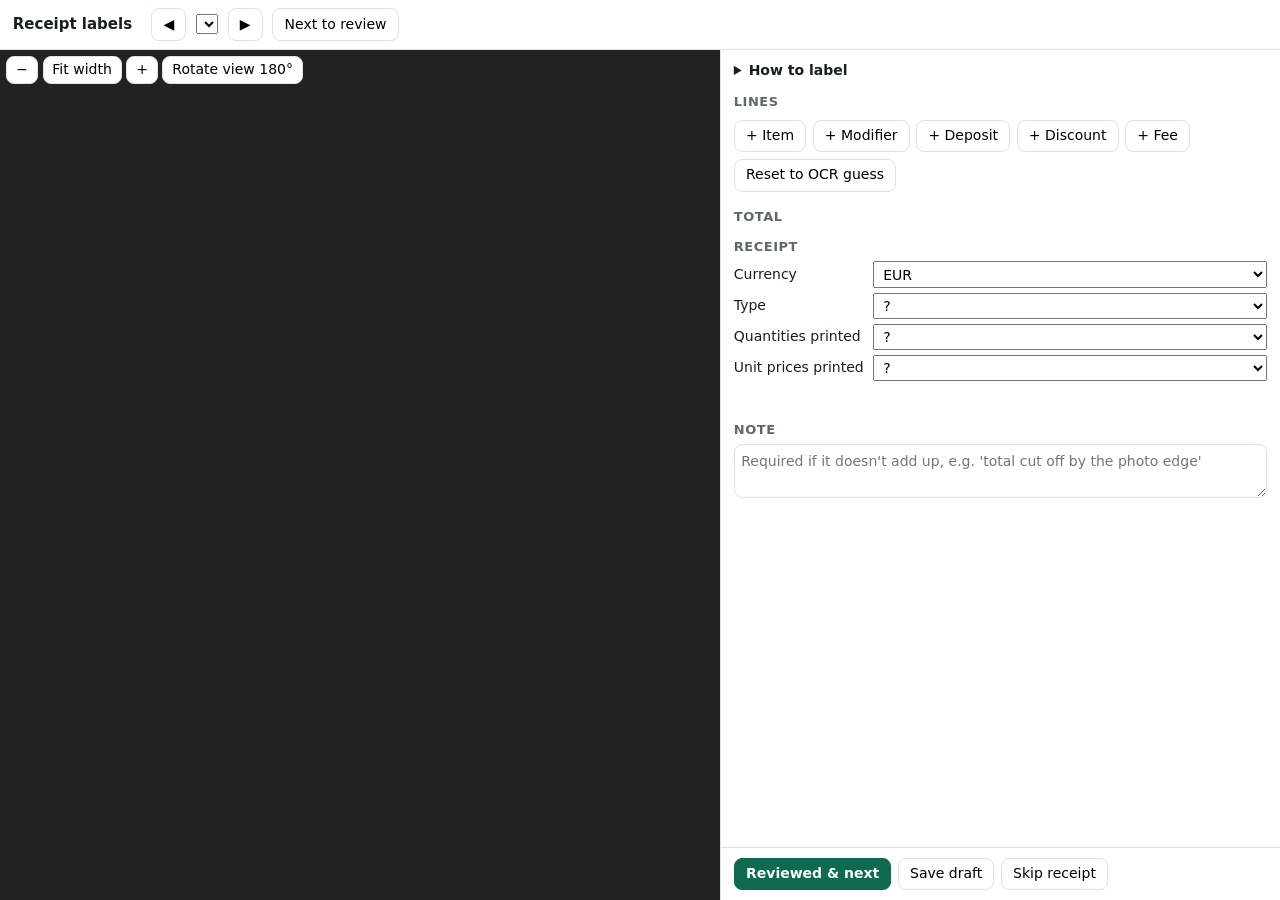
==== bench/label/index.html @ 6b84abd0 "Labelling tool: quantities, unit prices, modifiers and review of agent labels bench/label/ replaces " ====
<!doctype html>
<html lang="en">
<head>
<meta charset="utf-8">
<meta name="viewport" content="width=device-width, initial-scale=1">
<title>Receipt labels</title>
<style>
  :root { --bg: #f4f5f3; --panel: #fff; --text: #17201c; --muted: #5d6a64; --line: #dfe3de; --accent: #0e6b51; --bad: #b4261f; --good: #17683a; --warn: #8a5a00; --warn-bg: #fdf4e2; }
  * { box-sizing: border-box; }
  body { margin: 0; font: 14px/1.4 system-ui, -apple-system, "Segoe UI", sans-serif; color: var(--text); background: var(--bg); height: 100vh; display: flex; flex-direction: column; }
  header { display: flex; align-items: center; gap: .6rem; padding: .5rem .8rem; background: var(--panel); border-bottom: 1px solid var(--line); }
  header h1 { font-size: 15px; margin: 0 .6rem 0 0; }
  select, input, button, textarea { font: inherit; }
  button { border: 1px solid var(--line); background: var(--panel); border-radius: 8px; padding: .35rem .7rem; cursor: pointer; }
  button.primary { background: var(--accent); color: #fff; border-color: var(--accent); font-weight: 600; }
  .progress { color: var(--muted); margin-left: auto; }
  main { flex: 1; display: grid; grid-template-columns: minmax(0, 1fr) 560px; min-height: 0; }
  .photo { position: relative; overflow: auto; background: #222; }
  .zoombar { position: sticky; top: 0; left: 0; z-index: 3; display: flex; gap: .3rem; padding: .4rem; }
  .zoombar button { padding: .2rem .55rem; }
  .stage { position: relative; margin: 0 auto 2rem; user-select: none; transition: transform .2s; }
  .stage.flip { transform: rotate(180deg); }
  .stage img { display: block; width: 100%; }
  .stage svg { position: absolute; inset: 0; width: 100%; height: 100%; }
  svg polygon { fill: transparent; stroke-width: 2; vector-effect: non-scaling-stroke; cursor: pointer; }
  svg polygon.free { stroke: rgb(255 255 255 / .55); stroke-dasharray: 4 3; }
  svg polygon.free:hover { stroke: #fff; fill: rgb(255 255 255 / .12); }
  svg polygon.owned { fill: color-mix(in srgb, var(--c) 18%, transparent); stroke: var(--c); }
  svg polygon.sel { fill: color-mix(in srgb, var(--c) 32%, transparent); stroke: var(--c); stroke-width: 3.5; }
  svg polygon.extra { stroke-dasharray: 2 2; }
  svg rect.drag { fill: rgb(80 140 240 / .2); stroke: #4f8fe8; stroke-width: 2; vector-effect: non-scaling-stroke; }
  aside { display: flex; flex-direction: column; min-height: 0; border-left: 1px solid var(--line); background: var(--panel); }
  .scroll { flex: 1; overflow: auto; padding: .7rem .8rem; }
  details.help { margin-bottom: .6rem; color: var(--muted); }
  details.help summary { cursor: pointer; color: var(--text); font-weight: 600; }
  details.help li { margin: .15rem 0; }
  .entry { padding: .25rem .3rem; border-radius: 8px; border: 1px solid transparent; }
  .entry.sel { border-color: var(--c); background: color-mix(in srgb, var(--c) 8%, transparent); }
  .entry.child { margin-left: 1.6rem; }
  .row1 { display: grid; grid-template-columns: 14px 26px 96px minmax(0, 1fr) 84px 26px 24px; gap: .3rem; align-items: center; }
  .row2 { display: flex; gap: .35rem; align-items: center; margin: .2rem 0 0 2.6rem; color: var(--muted); font-size: 13px; flex-wrap: wrap; }
  .row2 select { max-width: 210px; }
  .chip { width: 12px; height: 12px; border-radius: 3px; background: var(--c); }
  .n { color: var(--muted); font-variant-numeric: tabular-nums; }
  .entry input, .entry select { width: 100%; padding: .25rem .35rem; border: 1px solid var(--line); border-radius: 6px; background: #fff; }
  .entry .row2 input { width: 64px; }
  .entry .row2 input.unit { width: 80px; }
  .entry .row2 select { width: auto; }
  input.num { text-align: right; font-variant-numeric: tabular-nums; }
  input.bad { border-color: var(--bad); }
  .count { color: var(--muted); font-size: 12px; text-align: center; }
  .entry button.del { padding: 0; width: 24px; height: 24px; border: 0; color: var(--muted); }
  .flag { flex-basis: 100%; background: var(--warn-bg); color: var(--warn); border-radius: 6px; padding: .25rem .5rem; display: flex; gap: .5rem; align-items: center; }
  .flag button { margin-left: auto; padding: .1rem .5rem; font-size: 12px; }
  .add { display: flex; gap: .4rem; margin: .5rem 0 1rem; flex-wrap: wrap; }
  h3 { font-size: 13px; margin: .8rem 0 .3rem; color: var(--muted); text-transform: uppercase; letter-spacing: .04em; }
  .meta { display: grid; grid-template-columns: auto 1fr; gap: .3rem .6rem; align-items: center; }
  .meta select { padding: .2rem .3rem; }
  .check { padding: .55rem .7rem; border-radius: 8px; margin: .6rem 0; }
  .check.ok { background: #e5f3e9; color: var(--good); font-weight: 600; }
  .check.off { background: #fdeceb; color: var(--bad); }
  .check ul { margin: .2rem 0 0; padding-left: 1.1rem; }
  .agentnote { background: var(--warn-bg); color: var(--warn); padding: .45rem .6rem; border-radius: 8px; margin-bottom: .6rem; white-space: pre-wrap; }
  textarea { width: 100%; min-height: 3.2em; border: 1px solid var(--line); border-radius: 8px; padding: .4rem; }
  .actions { display: flex; gap: .4rem; padding: .6rem .8rem; border-top: 1px solid var(--line); align-items: center; }
  .actions .msg { margin-left: auto; color: var(--muted); font-size: 13px; }
  kbd { font: 12px ui-monospace, monospace; border: 1px solid var(--line); border-radius: 4px; padding: 0 .25rem; background: #f7f7f5; }
</style>
</head>
<body>
<header>
  <h1>Receipt labels <span id="dsname" style="color:var(--muted);font-weight:400"></span></h1>
  <button id="prev" title="Previous receipt ( [ )">◀</button>
  <select id="pick"></select>
  <button id="next" title="Next receipt ( ] )">▶</button>
  <button id="nextreview">Next to review</button>
  <span class="progress" id="progress"></span>
</header>
<main>
  <section class="photo" id="photo">
    <div class="zoombar"><button id="zout">−</button><button id="zfit">Fit width</button><button id="zin">+</button><button id="rot" title="Turn the photo upside down (view only)">Rotate view 180°</button></div>
    <div class="stage" id="stage"><img id="img" alt="" draggable="false"><svg id="svg"></svg></div>
  </section>
  <aside>
    <div class="scroll">
      <details class="help">
        <summary>How to label</summary>
        <ul>
          <li>One entry per <b>priced line</b>, top to bottom. Select it, then click <i>every</i> OCR line that belongs to it: name, wrapped name, quantity line and price.</li>
          <li><b>item</b>: something bought. <b>modifier</b>: an add-on or change printed for an item ("+ Cheese", "extra shot", "no onion", even at 0,00). <b>deposit</b>: bottle or packaging deposit. <b>discount</b>: a negative line. <b>fee</b>: service, tip or delivery that's part of the total.</li>
          <li>Modifiers and deposits say which item they're <b>for</b>; a discount does too when it's for one item.</li>
          <li><b>Price</b> = the line total as printed. <b>Qty</b> and <b>unit</b> only as printed: leave them empty when the receipt doesn't print them. A printed "1" is a quantity.</li>
          <li><b>Total</b> = the amount to pay as printed. Not the tip on a card slip, not the VAT table.</li>
          <li>OCR missed text? <kbd>Shift</kbd>+drag on the photo draws a box for the selected entry; click a drawn box to remove it.</li>
          <li><kbd>N</kbd> item · <kbd>M</kbd> modifier for the selected item · <kbd>↑</kbd><kbd>↓</kbd> select · <kbd>Del</kbd> delete · <kbd>Ctrl</kbd>+<kbd>S</kbd> reviewed &amp; next · <kbd>[</kbd> <kbd>]</kbd> receipts</li>
        </ul>
      </details>
      <div id="agentnote"></div>
      <h3>Lines</h3>
      <div id="entries"></div>
      <div class="add"><button id="additem">+ Item</button><button id="addmod">+ Modifier</button><button id="adddep">+ Deposit</button><button id="adddisc">+ Discount</button><button id="addfee">+ Fee</button><button id="reset" title="Throw away edits and start from the OCR guess">Reset to OCR guess</button></div>
      <h3>Total</h3>
      <div id="total"></div>
      <h3>Receipt</h3>
      <div class="meta">
        <label for="currency">Currency</label><select id="currency"><option>EUR</option><option>CZK</option><option>GBP</option><option>USD</option><option>HUF</option><option>PLN</option></select>
        <label for="rtype">Type</label><select id="rtype"><option value="">?</option><option>restaurant</option><option>bar</option><option>cafe</option><option>fast_food</option><option>supermarket</option><option>shop</option><option>other</option></select>
        <label for="qfmt">Quantities printed</label><select id="qfmt"><option value="">?</option><option value="none">none</option><option value="prefix">before the name (2x Beer)</option><option value="suffix">after the name (Beer x2)</option><option value="column">in a column</option><option value="line">on their own line (3 ks * 0,79)</option><option value="mixed">mixed</option></select>
        <label for="unitp">Unit prices printed</label><select id="unitp"><option value="">?</option><option value="true">yes</option><option value="false">no</option></select>
      </div>
      <div id="check" class="check"></div>
      <h3>Note</h3>
      <textarea id="note" placeholder="Required if it doesn't add up, e.g. 'total cut off by the photo edge'"></textarea>
    </div>
    <div class="actions">
      <button class="primary" id="save" title="Ctrl+S">Reviewed &amp; next</button>
      <button id="draft" title="Keep the current status">Save draft</button>
      <button id="skip" title="Not usable as a test receipt">Skip receipt</button>
      <span class="msg" id="msg"></span>
    </div>
  </aside>
</main>
<script>
const COLORS = ["#e6194b", "#3cb44b", "#4363d8", "#f58231", "#911eb4", "#00a6a6", "#f032e6", "#9a7d0a", "#008080", "#9a6324", "#800000", "#2f7d32", "#000075", "#d35400"];
const TOTAL_COLOR = "#1565c0";
const KINDS = ["item", "modifier", "deposit", "discount", "fee"];
const BELONG = ["modifier", "deposit", "discount"];
const MARK = { todo: "·", agent: "🤖", reviewed: "✓", skip: "–" };
let index = [], cur = null, pre = null, saved = null, entries = [], total = null, sel = 0, dirty = false, zoom = 1, status = "todo";
const $ = (id) => document.getElementById(id);
const esc = (s) => String(s ?? "").replace(/&/g, "&amp;").replace(/"/g, "&quot;").replace(/</g, "&lt;");

const AMOUNT = /(?<![\d.,])-?\d{1,3}(?:[ .]\d{3})*[.,] ?\d{2}(?![\d])|(?<![\d.,])-?\d+[.,]\d{2}(?![\d])|(?<![\d.,])-?\d{1,3}(?: \d{3})*(?=\s*(?:Kč|Kc|KČ|CZK)\b)/g;
function cents(tok) {
  let t = tok.replace(/\s/g, ""); const neg = t.startsWith("-"); t = t.replace(/^-/, "");
  let v = /[.,]\d{2}$/.test(t) ? parseInt(t.slice(0, -3).replace(/[.,]/g, "") || "0") * 100 + parseInt(t.slice(-2)) : parseInt(t.replace(/[.,]/g, "")) * 100;
  return neg ? -v : v;
}
function parsePrice(s) {
  s = (s || "").trim(); if (!s) return null;
  const m = s.replace(/[€\s−]|Kč|CZK|EUR/g, (c) => c === "−" ? "-" : "").match(/^-?\d+(?:[.,]\d{1,2})?$/); if (!m) return NaN;
  const neg = m[0].startsWith("-"); const t = m[0].replace("-", "");
  const [w, f = ""] = t.split(/[.,]/); const v = parseInt(w) * 100 + parseInt((f + "00").slice(0, 2));
  return neg ? -v : v;
}
function parseQty(s) { s = (s || "").trim(); if (!s) return null; const v = Number(s.replace(",", ".")); return v > 0 ? v : NaN; }
const fmt = (c) => c == null || isNaN(c) ? "" : (c < 0 ? "−" : "") + Math.floor(Math.abs(c) / 100) + "," + String(Math.abs(c) % 100).padStart(2, "0");
const fmtQty = (q) => q == null || isNaN(q) ? "" : String(q).replace(".", ",");
function cleanLabel(text) {
  return text.replace(/\([^)]*\)/g, " ").replace(AMOUNT, " ").replace(/\b(Kč|Kc|CZK|EUR)\b|€/g, " ")
    .replace(/(?<!\w)\d+\s*(?:ks|x|×|pcs)(?!\w)/gi, " ").replace(/(?<!\w)(?:x|×|ks)(?!\w)/gi, " ").replace(/[=*]+/g, " ")
    .replace(/\s+[A-D]\s*$/, " ").replace(/^\s*\d+(?:[.,]\d+)?\s*(?:x|×|ks|\.)?\s+/i, "").replace(/\s+/g, " ").trim().replace(/^[ .:-]+|[ .:-]+$/g, "");
}
const colorOf = (i) => i === "total" ? TOTAL_COLOR : COLORS[i % COLORS.length];
const entryOf = (key) => key === "total" ? total : entries[key];

function owners() {
  const o = {};
  entries.forEach((e, i) => e.lines.forEach((l) => (o[l] = i)));
  total.lines.forEach((l) => (o[l] = "total"));
  return o;
}

async function loadIndex() {
  const data = await (await fetch("/api/index")).json();
  index = data.receipts; $("dsname").textContent = data.dataset;
  $("pick").innerHTML = index.map((r) => `<option value="${r.id}">${MARK[r.status] || "?"} ${r.id}${r.flags ? ` (${r.flags} ⚑)` : ""}</option>`).join("");
  const n = (s) => index.filter((r) => r.status === s).length;
  $("progress").textContent = `${n("reviewed")} reviewed · ${n("agent")} to review · ${n("todo")} unlabelled · ${n("skip")} skipped`;
  if (cur) $("pick").value = cur;
}

function fromPrefill() {
  return { items: pre.items.map((e) => ({ ...e, lines: [...e.lines], extra_quads: [] })), total: { ...pre.total, lines: [...pre.total.lines], extra_quads: [] },
    note: "", currency: pre.lines.some((l) => /K[čc]|CZK/.test(l.text)) ? "CZK" : "EUR", receipt: {}, status: "todo" };
}
const entry = (e, auto) => ({ kind: e.kind || "item", label: e.label || "", price_cents: e.price_cents ?? null, quantity: e.quantity ?? null, unit_cents: e.unit_cents ?? null,
  parent: e.parent ?? null, lines: [...(e.lines || [])], extra_quads: e.extra_quads || [], flag: e.flag || null, autoLabel: auto, autoPrice: auto });

async function open(id) {
  if (dirty && !confirm("Discard unsaved changes on " + cur + "?")) { $("pick").value = cur; return; }
  const data = await (await fetch("/api/receipt/" + id)).json();
  cur = id; pre = data.prefill; saved = data.saved; dirty = false;
  const src = saved || fromPrefill();
  entries = src.items.map((e) => entry(e, !saved));
  total = entry({ ...src.total, kind: "total" }, !saved);
  status = src.status || "todo";
  $("note").value = src.note || ""; $("currency").value = src.currency || "EUR";
  const r = src.receipt || {};
  $("rtype").value = r.type || ""; $("qfmt").value = r.qty_format || ""; $("unitp").value = r.unit_price_printed == null ? "" : String(r.unit_price_printed);
  $("agentnote").innerHTML = src.agent_notes ? `<div class="agentnote"><b>Agent's notes.</b> ${esc(src.agent_notes)}</div>` : "";
  sel = entries.length ? 0 : "total";
  $("pick").value = id;
  $("img").src = "/img/" + id + ".jpg";
  $("stage").classList.remove("flip");
  $("svg").setAttribute("viewBox", `0 0 ${pre.size[0]} ${pre.size[1]}`);
  $("msg").textContent = saved ? `${status}${saved.by ? " by " + saved.by : ""}` : "OCR guess, not saved";
  render(); fit();
}

function parentOptions(e, i) {
  const opts = entries.map((p, j) => p.kind === "item" && j !== i ? `<option value="${j}" ${e.parent === j ? "selected" : ""}>${j + 1}. ${esc(p.label || "?")}</option>` : "").join("");
  return `<option value="">${e.kind === "discount" ? "whole receipt" : "which item?"}</option>${opts}`;
}
function row(e, i) {
  const k = i === "total" ? "total" : i, isTotal = k === "total";
  const kind = isTotal ? `<span style="color:var(--muted)">total</span>` : `<select data-f="kind">${KINDS.map((x) => `<option ${e.kind === x ? "selected" : ""}>${x}</option>`).join("")}</select>`;
  const second = isTotal ? "" : `
      <span>qty</span><input data-f="quantity" class="num ${isNaN(e.quantity) ? "bad" : ""}" value="${fmtQty(e.quantity)}" placeholder="—">
      <span>×</span><input data-f="unit" class="num unit ${isNaN(e.unit_cents) ? "bad" : ""}" value="${fmt(e.unit_cents)}" placeholder="unit">
      ${BELONG.includes(e.kind) ? `<span>for</span><select data-f="parent">${parentOptions(e, i)}</select>` : ""}`;
  const flag = e.flag ? `<div class="flag">⚑ ${esc(e.flag)}<button data-resolve="${k}">Resolved</button></div>` : "";
  return `<div class="entry ${k === sel ? "sel" : ""} ${BELONG.includes(e.kind) && e.parent != null ? "child" : ""}" data-i="${k}" style="--c:${colorOf(k)}">
    <div class="row1"><span class="chip"></span><span class="n">${isTotal ? "T" : i + 1}</span>${kind}
      <input data-f="label" value="${esc(e.label)}" placeholder="${isTotal ? "label, e.g. Celkem" : "name as printed"}">
      <input data-f="price" class="num ${e.price_cents == null || isNaN(e.price_cents) ? "bad" : ""}" value="${fmt(e.price_cents)}" placeholder="0,00">
      <span class="count" title="OCR lines + drawn boxes">${e.lines.length + e.extra_quads.length}</span>
      ${isTotal ? "<span></span>" : `<button class="del" data-del="${i}" title="Delete entry">✕</button>`}</div>
    <div class="row2">${second}${flag}</div></div>`;
}

function render() {
  const own = owners(), [W, H] = pre.size;
  const poly = (q) => q.map(([x, y]) => `${x * W},${y * H}`).join(" ");
  let svg = pre.lines.map((l, i) => {
    const o = own[i]; const cls = o === undefined ? "free" : o === sel ? "owned sel" : "owned";
    const c = o === undefined ? "" : `style="--c:${colorOf(o)}"`;
    return `<polygon data-line="${i}" class="${cls}" ${c} points="${poly(l.quad)}"><title>[${i}] ${esc(l.text)}</title></polygon>`;
  });
  const extras = (e, key) => e.extra_quads.map((q, k) => `<polygon class="owned extra ${key === sel ? "sel" : ""}" style="--c:${colorOf(key)}" data-extra="${key}:${k}" points="${poly(q)}"><title>drawn box: click to remove</title></polygon>`);
  entries.forEach((e, i) => svg.push(...extras(e, i)));
  svg.push(...extras(total, "total"));
  $("svg").innerHTML = svg.join("");
  $("entries").innerHTML = entries.map(row).join("") || `<p style="color:var(--muted)">No entries. <kbd>N</kbd> adds one.</p>`;
  $("total").innerHTML = row(total, "total");
  scheduleCheck();
}

function current(st) {
  const strip = ({ autoLabel, autoPrice, ...e }) => e;
  const receipt = { type: $("rtype").value || null, qty_format: $("qfmt").value || null, unit_price_printed: $("unitp").value === "" ? null : $("unitp").value === "true" };
  const { kind, quantity, unit_cents, parent, ...t } = strip(total);
  return { ...(saved || {}), status: st, items: entries.map(strip), total: t, note: $("note").value.trim(), currency: $("currency").value, receipt };
}
let checkTimer;
function scheduleCheck() { clearTimeout(checkTimer); checkTimer = setTimeout(runCheck, 200); }
async function runCheck() {
  const r = await fetch("/api/check/" + cur, { method: "POST", headers: { "content-type": "application/json" }, body: JSON.stringify(current(status)) });
  const { problems } = await r.json(), el = $("check");
  const sum = entries.reduce((a, e) => a + (e.price_cents || 0), 0);
  el.className = "check " + (problems.length ? "off" : "ok");
  el.innerHTML = problems.length ? `<b>${problems.length} to fix</b> · lines add up to ${fmt(sum)}<ul>${problems.map((p) => `<li>${esc(p)}</li>`).join("")}</ul>`
    : `Ready: lines add up to the total, ${fmt(sum)}.`;
  return problems;
}

// Name and price follow the entry's lines until you type them yourself.
function rightmostAmount(lineIdx) {
  const byX = [...lineIdx].sort((a, b) => Math.max(...pre.lines[b].quad.map((p) => p[0])) - Math.max(...pre.lines[a].quad.map((p) => p[0])));
  for (const i of byX) { const a = [...pre.lines[i].text.replace(/\([^)]*\)/g, " ").matchAll(AMOUNT)]; if (a.length) return cents(a[a.length - 1][0]); }
  return null;
}
function fillFromLines(e) {
  const top = [...e.lines].sort((a, b) => pre.lines[a].quad[0][1] - pre.lines[b].quad[0][1]);
  if (e.autoPrice || e.price_cents == null || isNaN(e.price_cents)) { e.price_cents = rightmostAmount(e.lines); e.autoPrice = true; }
  if (e.autoLabel || !e.label) {
    const names = top.map((i) => cleanLabel(pre.lines[i].text)).filter((s) => /\p{L}{2}/u.test(s));
    e.label = e === total ? (names[0] || "") : names.join(" "); e.autoLabel = true;
  }
}
function toggleLine(i) {
  if (sel === undefined || (sel !== "total" && !entries[sel])) return;
  const own = owners()[i], target = entryOf(sel);
  if (own === sel) { target.lines = target.lines.filter((l) => l !== i); fillFromLines(target); }
  else {
    if (own !== undefined) { const from = entryOf(own); from.lines = from.lines.filter((l) => l !== i); fillFromLines(from); }
    target.lines.push(i); fillFromLines(target);
  }
  dirty = true; render();
}

// photo: click lines, Shift+drag to draw a box
let drag = null;
function svgPoint(ev) {
  const r = $("svg").getBoundingClientRect(), [W, H] = pre.size;
  const x = (ev.clientX - r.left) / r.width * W, y = (ev.clientY - r.top) / r.height * H;
  return $("stage").classList.contains("flip") ? [W - x, H - y] : [x, y];
}
$("svg").addEventListener("mousedown", (ev) => {
  if (!ev.shiftKey) return;
  ev.preventDefault(); drag = { a: svgPoint(ev) };
  drag.el = document.createElementNS("http://www.w3.org/2000/svg", "rect"); drag.el.setAttribute("class", "drag"); $("svg").append(drag.el);
});
window.addEventListener("mousemove", (ev) => {
  if (!drag) return; const b = svgPoint(ev);
  const [x, y, w, h] = [Math.min(drag.a[0], b[0]), Math.min(drag.a[1], b[1]), Math.abs(b[0] - drag.a[0]), Math.abs(b[1] - drag.a[1])];
  Object.entries({ x, y, width: w, height: h }).forEach(([k, v]) => drag.el.setAttribute(k, v));
});
window.addEventListener("mouseup", (ev) => {
  if (!drag) return; const b = svgPoint(ev), a = drag.a, [W, H] = pre.size; drag.el.remove(); drag = null;
  if (Math.abs(b[0] - a[0]) < 6 || Math.abs(b[1] - a[1]) < 4) return;
  const r = (v) => Math.round(v * 1e5) / 1e5;
  const [x1, x2, y1, y2] = [Math.min(a[0], b[0]) / W, Math.max(a[0], b[0]) / W, Math.min(a[1], b[1]) / H, Math.max(a[1], b[1]) / H];
  entryOf(sel)?.extra_quads.push([[r(x1), r(y1)], [r(x2), r(y1)], [r(x2), r(y2)], [r(x1), r(y2)]]);
  dirty = true; render();
});
$("svg").addEventListener("click", (ev) => {
  if (ev.shiftKey) return;
  const p = ev.target.closest("polygon"); if (!p) return;
  if (p.dataset.extra) { const [k, j] = p.dataset.extra.split(":"); entryOf(k === "total" ? "total" : +k).extra_quads.splice(+j, 1); dirty = true; render(); return; }
  toggleLine(+p.dataset.line);
});

// side panel
function rowKey(el) { const r = el.closest(".entry"); return r ? (r.dataset.i === "total" ? "total" : +r.dataset.i) : undefined; }
function remove(i) {
  entries.splice(i, 1);
  entries.forEach((e) => { if (e.parent === i) e.parent = null; else if (e.parent > i) e.parent -= 1; });
  sel = Math.min(i, entries.length - 1); if (sel < 0) sel = "total"; dirty = true; render();
}
document.querySelector("aside").addEventListener("click", (ev) => {
  if (ev.target.dataset.del !== undefined) { remove(+ev.target.dataset.del); return; }
  if (ev.target.dataset.resolve !== undefined) { entryOf(ev.target.dataset.resolve === "total" ? "total" : +ev.target.dataset.resolve).flag = null; dirty = true; render(); return; }
  const k = rowKey(ev.target); if (k !== undefined && k !== sel) { sel = k; render(); }
});
document.querySelector("aside").addEventListener("change", (ev) => {
  const k = rowKey(ev.target); if (k === undefined) { dirty = true; scheduleCheck(); return; }
  const e = entryOf(k), f = ev.target.dataset.f;
  if (f === "price") { e.price_cents = parsePrice(ev.target.value); e.autoPrice = false; }
  else if (f === "label") { e.label = ev.target.value.trim(); e.autoLabel = false; }
  else if (f === "kind") { e.kind = ev.target.value; if (!BELONG.includes(e.kind)) e.parent = null; }
  else if (f === "quantity") e.quantity = parseQty(ev.target.value);
  else if (f === "unit") e.unit_cents = parsePrice(ev.target.value);
  else if (f === "parent") e.parent = ev.target.value === "" ? null : +ev.target.value;
  dirty = true; render();
});
$("note").addEventListener("input", () => { dirty = true; scheduleCheck(); });
function addEntry(kind) {
  const parent = BELONG.includes(kind) && sel !== "total" && entries[sel] ? (entries[sel].kind === "item" ? sel : entries[sel].parent) : null;
  const at = sel === "total" || !entries.length ? entries.length : sel + 1;
  entries.forEach((e) => { if (e.parent != null && e.parent >= at) e.parent += 1; });
  entries.splice(at, 0, entry({ kind, parent }, true)); sel = at; dirty = true; render();
}
$("additem").onclick = () => addEntry("item"); $("addmod").onclick = () => addEntry("modifier"); $("adddep").onclick = () => addEntry("deposit");
$("adddisc").onclick = () => addEntry("discount"); $("addfee").onclick = () => addEntry("fee");
$("rot").onclick = () => $("stage").classList.toggle("flip");
$("reset").onclick = () => { if (!confirm("Start again from the OCR guess?")) return; const src = fromPrefill();
  entries = src.items.map((e) => entry(e, true)); total = entry({ ...src.total, kind: "total" }, true); sel = 0; dirty = true; render(); };

async function save(st) {
  if (st === "skip") { const why = prompt("Why skip this receipt? (e.g. duplicate, unreadable)"); if (why === null) return; $("note").value = why; }
  const body = current(st === "draft" ? status : st);
  if (st === "reviewed") body.by = "human";
  const r = await fetch("/api/receipt/" + cur, { method: "POST", headers: { "content-type": "application/json" }, body: JSON.stringify(body) });
  if (r.status === 409) { $("msg").textContent = "Not yet: fix the problems listed, or explain in the note."; runCheck(); return; }
  if (!r.ok) { $("msg").textContent = "Save failed: " + r.status; return; }
  dirty = false; status = body.status; saved = body; await loadIndex();
  if (st === "draft") { $("msg").textContent = "Draft saved"; return; }
  const at = index.findIndex((y) => y.id === cur);
  const nxt = [...index.slice(at + 1), ...index.slice(0, at)].find((x) => x.status === "agent" || x.status === "todo");
  if (nxt) open(nxt.id); else { $("msg").textContent = "Everything is reviewed 🎉"; render(); }
}
$("save").onclick = () => save("reviewed"); $("draft").onclick = () => save("draft"); $("skip").onclick = () => save("skip");

// navigation & zoom
const step = (d) => { const i = index.findIndex((r) => r.id === cur); open(index[(i + d + index.length) % index.length].id); };
$("prev").onclick = () => step(-1); $("next").onclick = () => step(1);
$("pick").onchange = (ev) => open(ev.target.value);
$("nextreview").onclick = () => { const n = index.find((r) => r.status === "agent") || index.find((r) => r.status === "todo"); if (n) open(n.id); };
function applyZoom() { $("stage").style.width = ($("photo").clientWidth - 24) * zoom + "px"; }
function fit() { zoom = 1; applyZoom(); }
$("zfit").onclick = fit; $("zin").onclick = () => { zoom *= 1.25; applyZoom(); }; $("zout").onclick = () => { zoom /= 1.25; applyZoom(); };
window.addEventListener("resize", applyZoom);
window.addEventListener("beforeunload", (ev) => { if (dirty) { ev.preventDefault(); ev.returnValue = ""; } });
window.addEventListener("keydown", (ev) => {
  const typing = ["INPUT", "TEXTAREA", "SELECT"].includes(document.activeElement.tagName);
  if ((ev.ctrlKey || ev.metaKey) && ev.key === "s") { ev.preventDefault(); document.activeElement.blur(); save("reviewed"); return; }
  if (typing) return;
  if (ev.key === "n" || ev.key === "N") { ev.preventDefault(); addEntry("item"); }
  else if (ev.key === "m" || ev.key === "M") { ev.preventDefault(); addEntry("modifier"); }
  else if (ev.key === "ArrowDown" || ev.key === "ArrowUp") {
    ev.preventDefault(); const keys = [...entries.keys(), "total"]; const i = keys.indexOf(sel);
    sel = keys[Math.max(0, Math.min(keys.length - 1, i + (ev.key === "ArrowDown" ? 1 : -1)))]; render();
  } else if ((ev.key === "Delete" || ev.key === "Backspace") && sel !== "total" && entries[sel]) remove(sel);
  else if (ev.key === "[") step(-1); else if (ev.key === "]") step(1);
});

loadIndex().then(() => { const n = index.find((r) => r.status === "agent") || index.find((r) => r.status === "todo") || index[0]; open(n.id); });
</script>
</body>
</html>
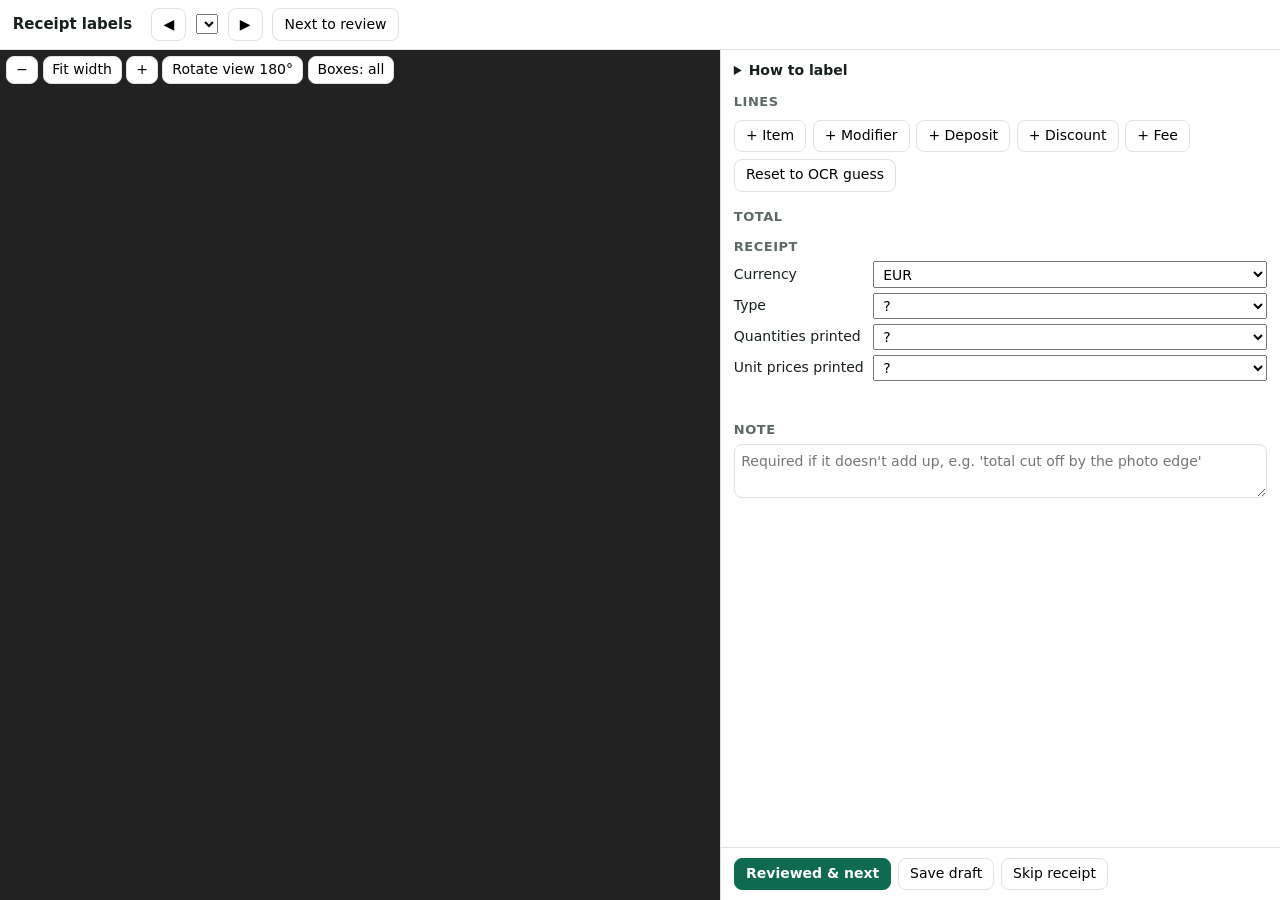
==== commit c04e5e4e: "Label tool: boxes on the photo can be off, or only the selected line's A button (and B) cycles all b" ====
--- a/bench/label/index.html
+++ b/bench/label/index.html
@@ -28,6 +28,9 @@
   svg polygon.owned { fill: color-mix(in srgb, var(--c) 18%, transparent); stroke: var(--c); }
   svg polygon.sel { fill: color-mix(in srgb, var(--c) 32%, transparent); stroke: var(--c); stroke-width: 3.5; }
   svg polygon.extra { stroke-dasharray: 2 2; }
+  #svg.boxes-off { display: none; }
+  #svg.boxes-selected polygon:not(.sel) { stroke: transparent; fill: transparent; }
+  #svg.boxes-selected polygon:not(.sel):hover { stroke: rgb(255 255 255 / .8); }
   svg rect.drag { fill: rgb(80 140 240 / .2); stroke: #4f8fe8; stroke-width: 2; vector-effect: non-scaling-stroke; }
   aside { display: flex; flex-direction: column; min-height: 0; border-left: 1px solid var(--line); background: var(--panel); }
   .scroll { flex: 1; overflow: auto; padding: .7rem .8rem; }
@@ -78,7 +81,7 @@
 </header>
 <main>
   <section class="photo" id="photo">
-    <div class="zoombar"><button id="zout">−</button><button id="zfit">Fit width</button><button id="zin">+</button><button id="rot" title="Turn the photo upside down (view only)">Rotate view 180°</button></div>
+    <div class="zoombar"><button id="zout">−</button><button id="zfit">Fit width</button><button id="zin">+</button><button id="rot" title="Turn the photo upside down (view only)">Rotate view 180°</button><button id="boxes" title="All boxes, none, or only the selected line's ( B )">Boxes: all</button></div>
     <div class="stage" id="stage"><img id="img" alt="" draggable="false"><svg id="svg"></svg></div>
   </section>
   <aside>
@@ -92,7 +95,7 @@
           <li><b>Price</b> = the line total as printed. <b>Qty</b> and <b>unit</b> only as printed: leave them empty when the receipt doesn't print them. A printed "1" is a quantity.</li>
           <li><b>Total</b> = the amount to pay as printed. Not the tip on a card slip, not the VAT table.</li>
           <li>OCR missed text? <kbd>Shift</kbd>+drag on the photo draws a box for the selected entry; click a drawn box to remove it.</li>
-          <li><kbd>N</kbd> item · <kbd>M</kbd> modifier for the selected item · <kbd>↑</kbd><kbd>↓</kbd> select · <kbd>Del</kbd> delete · <kbd>Ctrl</kbd>+<kbd>S</kbd> reviewed &amp; next · <kbd>[</kbd> <kbd>]</kbd> receipts</li>
+          <li><kbd>N</kbd> item · <kbd>M</kbd> modifier for the selected item · <kbd>↑</kbd><kbd>↓</kbd> select · <kbd>Del</kbd> delete · <kbd>Ctrl</kbd>+<kbd>S</kbd> reviewed &amp; next · <kbd>[</kbd> <kbd>]</kbd> receipts · <kbd>B</kbd> boxes: all, off, selected only</li>
         </ul>
       </details>
       <div id="agentnote"></div>
@@ -164,7 +167,7 @@
 async function loadIndex() {
   const data = await (await fetch("/api/index")).json();
   index = data.receipts; $("dsname").textContent = data.dataset;
-  $("pick").innerHTML = index.map((r) => `<option value="${r.id}">${MARK[r.status] || "?"} ${r.id}${r.flags ? ` (${r.flags} ⚑)` : ""}</option>`).join("");
+  $("pick").innerHTML = index.map((r) => `<option value="${esc(r.id)}">${MARK[r.status] || "?"} ${esc(r.id)}${r.flags ? ` (${r.flags} ⚑)` : ""}</option>`).join("");
   const n = (s) => index.filter((r) => r.status === s).length;
   $("progress").textContent = `${n("reviewed")} reviewed · ${n("agent")} to review · ${n("todo")} unlabelled · ${n("skip")} skipped`;
   if (cur) $("pick").value = cur;
@@ -179,7 +182,7 @@
 
 async function open(id) {
   if (dirty && !confirm("Discard unsaved changes on " + cur + "?")) { $("pick").value = cur; return; }
-  const data = await (await fetch("/api/receipt/" + id)).json();
+  const data = await (await fetch("/api/receipt/" + encodeURIComponent(id))).json();
   cur = id; pre = data.prefill; saved = data.saved; dirty = false;
   const src = saved || fromPrefill();
   entries = src.items.map((e) => entry(e, !saved));
@@ -188,10 +191,11 @@
   $("note").value = src.note || ""; $("currency").value = src.currency || "EUR";
   const r = src.receipt || {};
   $("rtype").value = r.type || ""; $("qfmt").value = r.qty_format || ""; $("unitp").value = r.unit_price_printed == null ? "" : String(r.unit_price_printed);
-  $("agentnote").innerHTML = src.agent_notes ? `<div class="agentnote"><b>Agent's notes.</b> ${esc(src.agent_notes)}</div>` : "";
+  $("agentnote").innerHTML = (src.agent_notes ? `<div class="agentnote"><b>Agent's notes.</b> ${esc(src.agent_notes)}</div>` : "")
+    + (data.changes?.length ? `<div class="agentnote"><b>Changed from the earlier label.</b><ul>${data.changes.map((c) => `<li>${esc(c)}</li>`).join("")}</ul></div>` : "");
   sel = entries.length ? 0 : "total";
   $("pick").value = id;
-  $("img").src = "/img/" + id + ".jpg";
+  $("img").src = "/img/" + encodeURIComponent(id) + ".jpg";
   $("stage").classList.remove("flip");
   $("svg").setAttribute("viewBox", `0 0 ${pre.size[0]} ${pre.size[1]}`);
   $("msg").textContent = saved ? `${status}${saved.by ? " by " + saved.by : ""}` : "OCR guess, not saved";
@@ -245,7 +249,7 @@
 let checkTimer;
 function scheduleCheck() { clearTimeout(checkTimer); checkTimer = setTimeout(runCheck, 200); }
 async function runCheck() {
-  const r = await fetch("/api/check/" + cur, { method: "POST", headers: { "content-type": "application/json" }, body: JSON.stringify(current(status)) });
+  const r = await fetch("/api/check/" + encodeURIComponent(cur), { method: "POST", headers: { "content-type": "application/json" }, body: JSON.stringify(current(status)) });
   const { problems } = await r.json(), el = $("check");
   const sum = entries.reduce((a, e) => a + (e.price_cents || 0), 0);
   el.className = "check " + (problems.length ? "off" : "ok");
@@ -344,6 +348,15 @@
 $("additem").onclick = () => addEntry("item"); $("addmod").onclick = () => addEntry("modifier"); $("adddep").onclick = () => addEntry("deposit");
 $("adddisc").onclick = () => addEntry("discount"); $("addfee").onclick = () => addEntry("fee");
 $("rot").onclick = () => $("stage").classList.toggle("flip");
+// Boxes in the way of reading the photo: all, off, or only the selected line's (the others stay clickable).
+const BOX_MODES = ["all", "off", "selected"];
+let boxMode = "all";
+function cycleBoxes() {
+  boxMode = BOX_MODES[(BOX_MODES.indexOf(boxMode) + 1) % BOX_MODES.length];
+  $("svg").className.baseVal = boxMode === "all" ? "" : "boxes-" + boxMode;
+  $("boxes").textContent = { all: "Boxes: all", off: "Boxes: off", selected: "Boxes: selected" }[boxMode];
+}
+$("boxes").onclick = cycleBoxes;
 $("reset").onclick = () => { if (!confirm("Start again from the OCR guess?")) return; const src = fromPrefill();
   entries = src.items.map((e) => entry(e, true)); total = entry({ ...src.total, kind: "total" }, true); sel = 0; dirty = true; render(); };
 
@@ -351,7 +364,7 @@
   if (st === "skip") { const why = prompt("Why skip this receipt? (e.g. duplicate, unreadable)"); if (why === null) return; $("note").value = why; }
   const body = current(st === "draft" ? status : st);
   if (st === "reviewed") body.by = "human";
-  const r = await fetch("/api/receipt/" + cur, { method: "POST", headers: { "content-type": "application/json" }, body: JSON.stringify(body) });
+  const r = await fetch("/api/receipt/" + encodeURIComponent(cur), { method: "POST", headers: { "content-type": "application/json" }, body: JSON.stringify(body) });
   if (r.status === 409) { $("msg").textContent = "Not yet: fix the problems listed, or explain in the note."; runCheck(); return; }
   if (!r.ok) { $("msg").textContent = "Save failed: " + r.status; return; }
   dirty = false; status = body.status; saved = body; await loadIndex();
@@ -382,6 +395,7 @@
     ev.preventDefault(); const keys = [...entries.keys(), "total"]; const i = keys.indexOf(sel);
     sel = keys[Math.max(0, Math.min(keys.length - 1, i + (ev.key === "ArrowDown" ? 1 : -1)))]; render();
   } else if ((ev.key === "Delete" || ev.key === "Backspace") && sel !== "total" && entries[sel]) remove(sel);
+  else if (ev.key === "b" || ev.key === "B") cycleBoxes();
   else if (ev.key === "[") step(-1); else if (ev.key === "]") step(1);
 });
 
